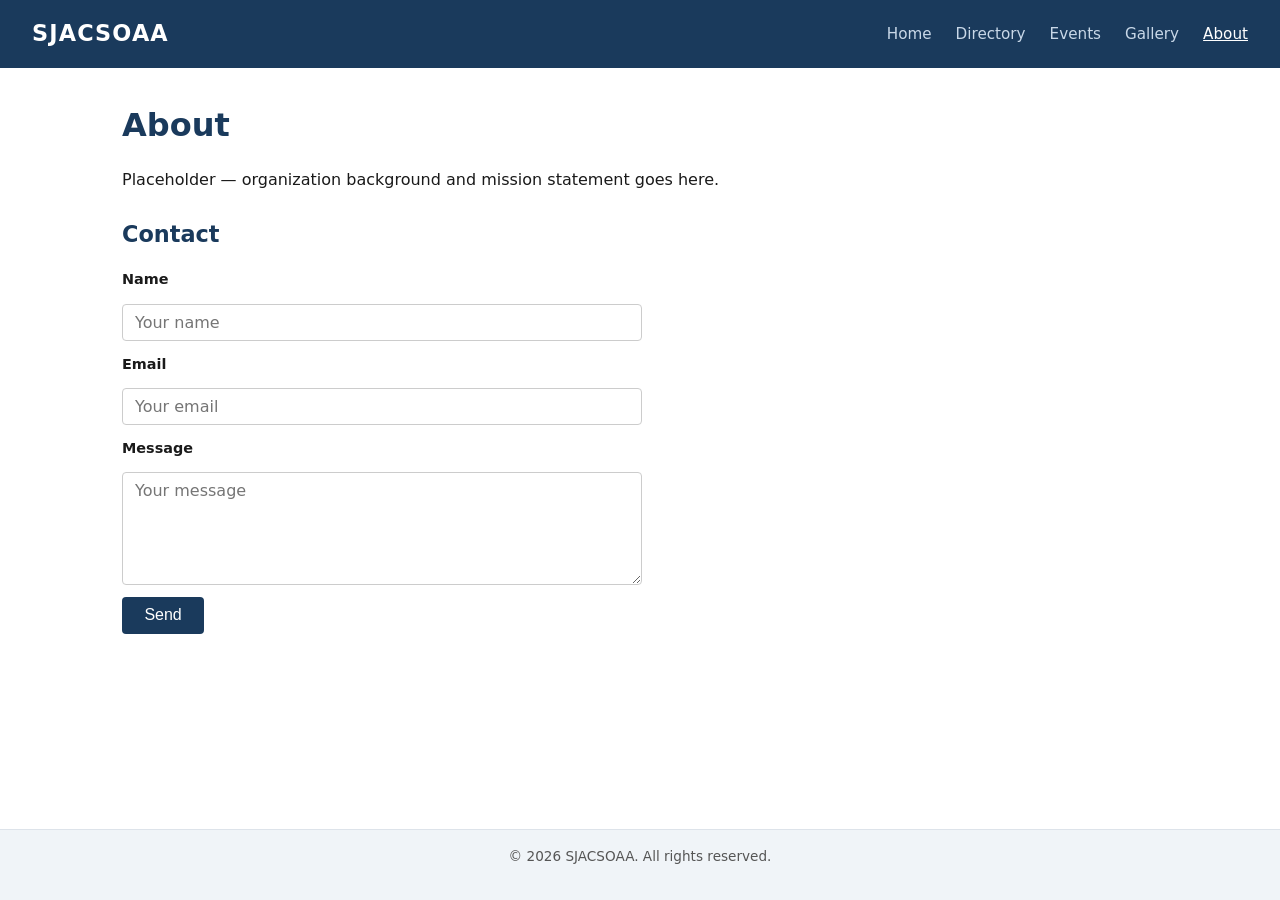
==== about.html @ cf019fde "Initial scaffold" ====
<!DOCTYPE html>
<html lang="en">
<head>
  <meta charset="UTF-8" />
  <meta name="viewport" content="width=device-width, initial-scale=1.0" />
  <title>SJACSOAA — About &amp; Contact</title>
  <link rel="stylesheet" href="css/style.css" />
</head>
<body>
  <header>
    <div class="site-title">SJACSOAA</div>
    <nav>
      <ul>
        <li><a href="index.html">Home</a></li>
        <li><a href="directory.html">Directory</a></li>
        <li><a href="events.html">Events</a></li>
        <li><a href="gallery.html">Gallery</a></li>
        <li><a href="about.html" class="active">About</a></li>
      </ul>
    </nav>
  </header>

  <main>
    <section id="about">
      <h1>About</h1>
      <p>Placeholder — organization background and mission statement goes here.</p>
    </section>

    <section id="contact">
      <h2>Contact</h2>
      <form id="contact-form">
        <label for="name">Name</label>
        <input type="text" id="name" name="name" placeholder="Your name" required />

        <label for="email">Email</label>
        <input type="email" id="email" name="email" placeholder="Your email" required />

        <label for="message">Message</label>
        <textarea id="message" name="message" rows="5" placeholder="Your message" required></textarea>

        <button type="submit">Send</button>
      </form>
    </section>
  </main>

  <footer>
    <p>&copy; 2026 SJACSOAA. All rights reserved.</p>
  </footer>

  <script src="js/main.js"></script>
</body>
</html>
---- css/style.css ----
/* Reset */
*, *::before, *::after {
  box-sizing: border-box;
  margin: 0;
  padding: 0;
}

/* Base */
body {
  font-family: system-ui, -apple-system, sans-serif;
  font-size: 1rem;
  line-height: 1.6;
  color: #1a1a1a;
  background: #ffffff;
  display: flex;
  flex-direction: column;
  min-height: 100vh;
}

/* Header & Nav */
header {
  background: #1a3a5c;
  color: #ffffff;
  padding: 1rem 2rem;
  display: flex;
  align-items: center;
  justify-content: space-between;
  flex-wrap: wrap;
  gap: 0.75rem;
}

.site-title {
  font-size: 1.4rem;
  font-weight: 700;
  letter-spacing: 0.05em;
}

nav ul {
  list-style: none;
  display: flex;
  gap: 1.5rem;
  flex-wrap: wrap;
}

nav a {
  color: #c9d8e8;
  text-decoration: none;
  font-size: 0.95rem;
  transition: color 0.2s;
}

nav a:hover,
nav a.active {
  color: #ffffff;
  text-decoration: underline;
}

/* Main content */
main {
  flex: 1;
  padding: 2rem;
  max-width: 1100px;
  width: 100%;
  margin: 0 auto;
}

h1 {
  font-size: 2rem;
  margin-bottom: 1rem;
  color: #1a3a5c;
}

h2 {
  font-size: 1.4rem;
  margin: 1.5rem 0 0.75rem;
  color: #1a3a5c;
}

p {
  margin-bottom: 1rem;
}

/* Hero */
.hero {
  padding: 3rem 0 2rem;
}

.hero h1 {
  font-size: 2.5rem;
}

/* Search bar */
.search-bar {
  margin-bottom: 1.5rem;
}

.search-bar input {
  width: 100%;
  max-width: 400px;
  padding: 0.5rem 0.75rem;
  font-size: 1rem;
  border: 1px solid #ccc;
  border-radius: 4px;
}

/* Gallery grid */
#gallery-grid {
  display: grid;
  grid-template-columns: repeat(auto-fill, minmax(200px, 1fr));
  gap: 1rem;
}

/* Contact form */
#contact-form {
  display: flex;
  flex-direction: column;
  gap: 0.75rem;
  max-width: 520px;
  margin-top: 1rem;
}

#contact-form label {
  font-weight: 600;
  font-size: 0.9rem;
}

#contact-form input,
#contact-form textarea {
  padding: 0.5rem 0.75rem;
  font-size: 1rem;
  border: 1px solid #ccc;
  border-radius: 4px;
  font-family: inherit;
}

#contact-form button {
  align-self: flex-start;
  padding: 0.6rem 1.4rem;
  background: #1a3a5c;
  color: #fff;
  border: none;
  border-radius: 4px;
  font-size: 1rem;
  cursor: pointer;
  transition: background 0.2s;
}

#contact-form button:hover {
  background: #245080;
}

/* Footer */
footer {
  background: #f0f4f8;
  text-align: center;
  padding: 1rem 2rem;
  font-size: 0.85rem;
  color: #555;
  border-top: 1px solid #dde3ea;
}
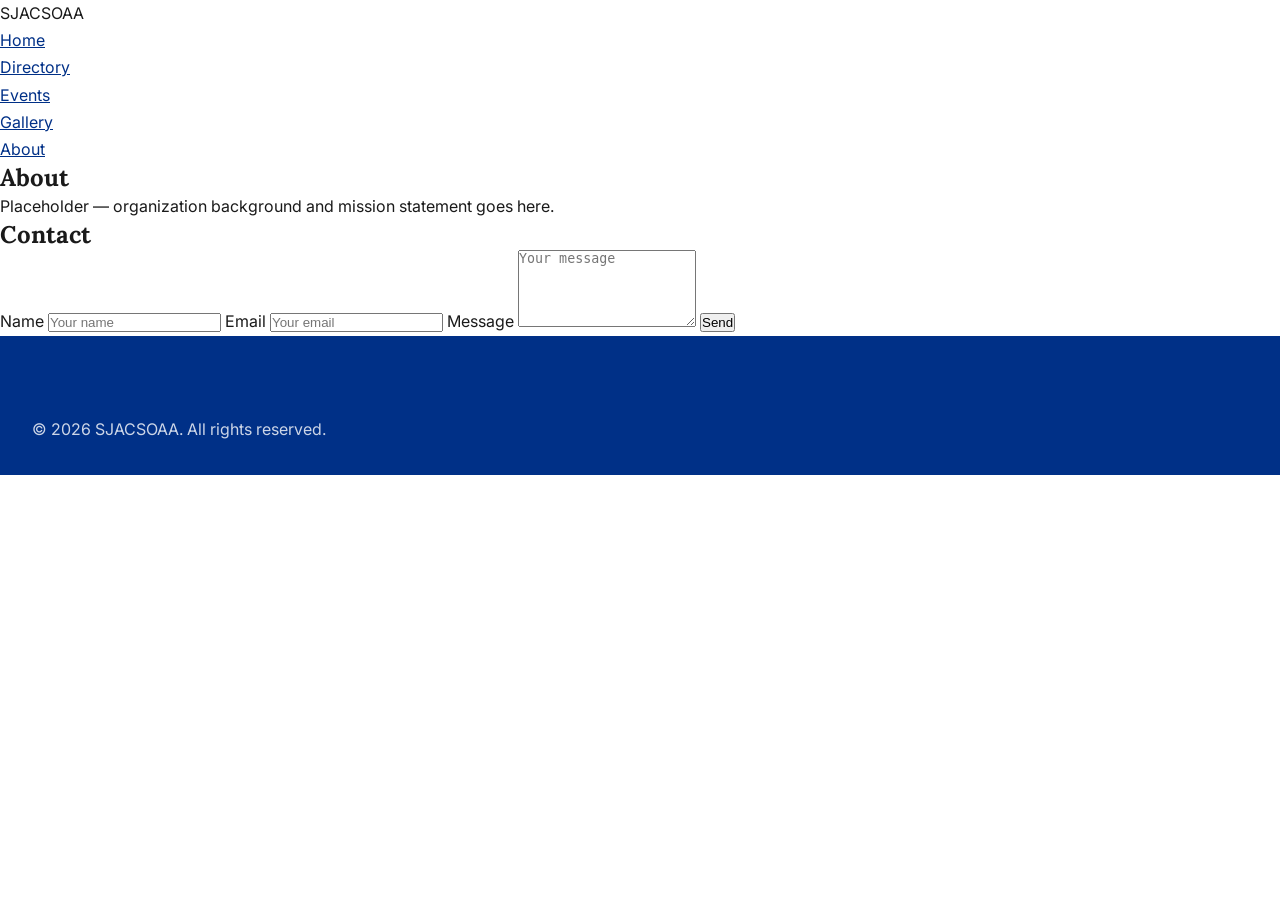
==== commit f4c590b6: "Standardise canonical URLs to clean extensionless form for SEO - Add <link rel="canonical"> to index" ====
--- a/about.html
+++ b/about.html
@@ -11,10 +11,10 @@
     <div class="site-title">SJACSOAA</div>
     <nav>
       <ul>
-        <li><a href="index.html">Home</a></li>
-        <li><a href="directory.html">Directory</a></li>
+        <li><a href="/">Home</a></li>
+        <li><a href="/directory">Directory</a></li>
         <li><a href="events.html">Events</a></li>
-        <li><a href="gallery.html">Gallery</a></li>
+        <li><a href="/gallery">Gallery</a></li>
         <li><a href="about.html" class="active">About</a></li>
       </ul>
     </nav>
--- a/css/style.css
+++ b/css/style.css
@@ -1,160 +1,967 @@
-/* Reset */
+/* ===========================
+   Google Fonts
+   =========================== */
+@import url('https://fonts.googleapis.com/css2?family=Lora:wght@400;600;700&family=Inter:wght@400;500;600;700&display=swap');
+
+/* ===========================
+   Custom Properties
+   =========================== */
+:root {
+  --color-navy:       #003087;
+  --color-navy-dark:  #002060;
+  --color-gold:       #C9A84C;
+  --color-gold-dark:  #a8872d;
+  --color-white:      #ffffff;
+  --color-off-white:  #F7F7F7;
+  --color-text:       #1a1a1a;
+  --color-text-muted: #555555;
+  --color-muted:      #888888;
+  --color-border:     #dde3ea;
+
+  --font-heading: 'Lora', Georgia, serif;
+  --font-body:    'Inter', system-ui, -apple-system, sans-serif;
+
+  --fs-xs:   0.8rem;
+  --fs-sm:   0.9rem;
+  --fs-base: 1rem;
+  --fs-lg:   1.125rem;
+  --fs-xl:   1.35rem;
+  --fs-2xl:  1.75rem;
+  --fs-3xl:  2.25rem;
+  --fs-4xl:  3rem;
+
+  --space-xs:  0.5rem;
+  --space-sm:  1rem;
+  --space-md:  1.5rem;
+  --space-lg:  2rem;
+  --space-xl:  3rem;
+  --space-2xl: 5rem;
+
+  --section-pad: 5rem;
+  --radius:      8px;
+  --radius-sm:   4px;
+  --shadow-card: 0 2px 12px rgba(0, 0, 0, 0.08);
+  --nav-height:  68px;
+  --max-width:   1140px;
+}
+
+/* ===========================
+   Reset
+   =========================== */
 *, *::before, *::after {
   box-sizing: border-box;
   margin: 0;
   padding: 0;
 }
 
-/* Base */
+html {
+  scroll-behavior: smooth;
+  scroll-padding-top: var(--nav-height);
+}
+
 body {
-  font-family: system-ui, -apple-system, sans-serif;
-  font-size: 1rem;
-  line-height: 1.6;
-  color: #1a1a1a;
-  background: #ffffff;
+  font-family: var(--font-body);
+  font-size: var(--fs-base);
+  line-height: 1.7;
+  color: var(--color-text);
+  background: var(--color-white);
   display: flex;
   flex-direction: column;
   min-height: 100vh;
 }
 
-/* Header & Nav */
-header {
-  background: #1a3a5c;
-  color: #ffffff;
-  padding: 1rem 2rem;
+img {
+  max-width: 100%;
+  height: auto;
+  display: block;
+}
+
+a {
+  color: var(--color-navy);
+  text-decoration: underline;
+}
+
+a:hover {
+  color: var(--color-gold-dark);
+}
+
+ul {
+  list-style: none;
+}
+
+h1, h2, h3, h4 {
+  font-family: var(--font-heading);
+  line-height: 1.25;
+}
+
+/* ===========================
+   Navigation
+   =========================== */
+#navbar {
+  position: sticky;
+  top: 0;
+  z-index: 1000;
+  background: var(--color-navy);
+  color: var(--color-white);
+  height: var(--nav-height);
+  display: flex;
+  align-items: center;
+  padding: 0 var(--space-lg);
+  box-shadow: 0 2px 8px rgba(0,0,0,0.25);
+}
+
+.nav-inner {
+  width: 100%;
+  max-width: var(--max-width);
+  margin: 0 auto;
+  display: flex;
+  align-items: center;
+  justify-content: space-between;
+}
+
+.nav-brand {
+  display: flex;
+  align-items: center;
+  gap: 0.6rem;
+  text-decoration: none;
+  color: var(--color-white);
+}
+
+.nav-brand img {
+  height: 40px;
+  width: auto;
+}
+
+.nav-brand-name {
+  font-family: var(--font-heading);
+  font-size: var(--fs-lg);
+  font-weight: 700;
+  letter-spacing: 0.03em;
+  color: var(--color-white);
+}
+
+.nav-links {
+  display: flex;
+  align-items: center;
+  gap: var(--space-md);
+}
+
+.nav-links a {
+  color: rgba(255,255,255,0.85);
+  text-decoration: none;
+  font-size: var(--fs-sm);
+  font-weight: 500;
+  padding: 0.25rem 0.1rem;
+  border-bottom: 2px solid transparent;
+  transition: color 0.2s, border-color 0.2s;
+}
+
+.nav-links a:hover,
+.nav-links a.active {
+  color: var(--color-gold);
+  border-bottom-color: var(--color-gold);
+}
+
+/* Hamburger */
+.nav-toggle {
+  display: none;
+  flex-direction: column;
+  justify-content: center;
+  align-items: center;
+  gap: 5px;
+  width: 40px;
+  height: 40px;
+  background: none;
+  border: none;
+  cursor: pointer;
+  padding: 4px;
+}
+
+.nav-toggle span {
+  display: block;
+  width: 24px;
+  height: 2px;
+  background: var(--color-white);
+  border-radius: 2px;
+  transition: transform 0.25s, opacity 0.25s;
+}
+
+/* Mobile nav open */
+.nav-open .nav-toggle span:nth-child(1) {
+  transform: translateY(7px) rotate(45deg);
+}
+.nav-open .nav-toggle span:nth-child(2) {
+  opacity: 0;
+}
+.nav-open .nav-toggle span:nth-child(3) {
+  transform: translateY(-7px) rotate(-45deg);
+}
+
+/* ===========================
+   Hero
+   =========================== */
+#hero {
+  position: relative;
+  min-height: 100vh;
+  display: flex;
+  align-items: center;
+  justify-content: center;
+  text-align: center;
+  background-image: url('../images/hero.jpg');
+  background-size: cover;
+  background-position: center;
+  background-repeat: no-repeat;
+  color: var(--color-white);
+}
+
+.hero-overlay {
+  position: absolute;
+  inset: 0;
+  background: rgba(0, 30, 70, 0.65);
+}
+
+.hero-content {
+  position: relative;
+  z-index: 1;
+  padding: var(--space-lg);
+  max-width: 820px;
+}
+
+.hero-chinese {
+  font-family: var(--font-heading);
+  font-size: var(--fs-xl);
+  color: var(--color-gold);
+  margin-bottom: var(--space-sm);
+  display: block;
+  letter-spacing: 0.05em;
+}
+
+.hero-content h1 {
+  font-size: var(--fs-3xl);
+  font-weight: 700;
+  color: var(--color-white);
+  margin-bottom: var(--space-sm);
+  text-shadow: 0 2px 8px rgba(0,0,0,0.4);
+}
+
+.hero-tagline {
+  font-size: var(--fs-lg);
+  color: rgba(255,255,255,0.9);
+  margin-bottom: var(--space-xl);
+}
+
+/* ===========================
+   Buttons
+   =========================== */
+.btn {
+  display: inline-block;
+  background: var(--color-gold);
+  color: var(--color-navy);
+  font-family: var(--font-body);
+  font-size: var(--fs-base);
+  font-weight: 700;
+  padding: 0.75rem 1.75rem;
+  border-radius: var(--radius-sm);
+  text-decoration: none;
+  border: none;
+  cursor: pointer;
+  transition: background 0.2s, transform 0.1s;
+  line-height: 1.4;
+}
+
+.btn:hover {
+  background: var(--color-gold-dark);
+  color: var(--color-navy);
+  transform: translateY(-1px);
+}
+
+.btn:active {
+  transform: translateY(0);
+}
+
+.btn-outline {
+  background: transparent;
+  border: 2px solid var(--color-gold);
+  color: var(--color-gold);
+}
+
+.btn-outline:hover {
+  background: var(--color-gold);
+  color: var(--color-navy);
+}
+
+/* ===========================
+   Sections — shared
+   =========================== */
+.section {
+  padding: var(--section-pad) var(--space-lg);
+}
+
+.section-white {
+  background: var(--color-white);
+}
+
+.section-grey {
+  background: var(--color-off-white);
+}
+
+.section-navy {
+  background: var(--color-navy);
+  color: var(--color-white);
+}
+
+.section-inner {
+  max-width: var(--max-width);
+  margin: 0 auto;
+}
+
+.section-heading {
+  font-size: var(--fs-2xl);
+  color: var(--color-navy);
+  margin-bottom: 0.5rem;
+}
+
+.section-navy .section-heading {
+  color: var(--color-white);
+}
+
+.section-lead {
+  font-size: var(--fs-lg);
+  color: var(--color-text-muted);
+  margin-bottom: var(--space-xl);
+  max-width: 680px;
+}
+
+.section-navy .section-lead {
+  color: rgba(255,255,255,0.8);
+}
+
+.section-divider {
+  width: 56px;
+  height: 3px;
+  background: var(--color-gold);
+  margin: 0.75rem 0 var(--space-xl);
+  border: none;
+}
+
+/* ===========================
+   Cards (events & gallery)
+   =========================== */
+.card-grid {
+  display: grid;
+  grid-template-columns: 1fr;
+  gap: var(--space-lg);
+}
+
+.card {
+  background: var(--color-white);
+  border-radius: var(--radius);
+  box-shadow: var(--shadow-card);
+  border-top: 4px solid var(--color-gold);
+  overflow: hidden;
+  display: flex;
+  flex-direction: column;
+}
+
+.card-img-wrap {
+  position: relative;
+  width: 100%;
+  padding-top: 56.25%; /* 16:9 */
+  background: #c8cdd3;
+  overflow: hidden;
+}
+
+.card-img-wrap img {
+  position: absolute;
+  inset: 0;
+  width: 100%;
+  height: 100%;
+  object-fit: cover;
+}
+
+/* Photo-coming-soon overlay */
+.card-img-wrap .photo-placeholder {
+  position: absolute;
+  inset: 0;
+  display: flex;
+  align-items: center;
+  justify-content: center;
+  background: #c8cdd3;
+  color: #666;
+  font-size: var(--fs-sm);
+  font-style: italic;
+  text-align: center;
+  padding: var(--space-sm);
+}
+
+.card-img-wrap img.broken {
+  display: none;
+}
+
+.card-body {
+  padding: var(--space-md);
+  flex: 1;
+  display: flex;
+  flex-direction: column;
+}
+
+.card-title {
+  font-family: var(--font-heading);
+  font-size: var(--fs-xl);
+  color: var(--color-navy);
+  margin-bottom: 0.25rem;
+}
+
+.card-subtitle {
+  font-size: var(--fs-sm);
+  color: var(--color-gold-dark);
+  font-weight: 600;
+  margin-bottom: 0.5rem;
+}
+
+.card-date {
+  font-size: var(--fs-sm);
+  color: var(--color-text-muted);
+  margin-bottom: 0.75rem;
+}
+
+.card-desc {
+  font-size: var(--fs-base);
+  color: var(--color-text);
+  flex: 1;
+}
+
+.events-cta {
+  margin-top: var(--space-xl);
+  text-align: center;
+}
+
+/* ===========================
+   About section
+   =========================== */
+.about-text {
+  max-width: 780px;
+  font-size: var(--fs-lg);
+  line-height: 1.8;
+  color: var(--color-text);
+}
+
+/* ===========================
+   Find a classmate
+   =========================== */
+.find-classmate-text {
+  max-width: 640px;
+  font-size: var(--fs-lg);
+  margin-bottom: var(--space-lg);
+  color: var(--color-text);
+}
+
+/* ===========================
+   Useful Links
+   =========================== */
+.links-grid {
+  display: grid;
+  grid-template-columns: 1fr;
+  gap: var(--space-lg);
+}
+
+.links-card {
+  background: var(--color-white);
+  border-radius: var(--radius);
+  box-shadow: var(--shadow-card);
+  border-top: 4px solid var(--color-gold);
+  padding: var(--space-md);
+}
+
+.links-card h3 {
+  font-family: var(--font-heading);
+  font-size: var(--fs-lg);
+  font-weight: 700;
+  color: var(--color-navy);
+  margin-bottom: var(--space-sm);
+}
+
+.links-card ul {
+  list-style: none;
+  display: flex;
+  flex-direction: column;
+  gap: 0.5rem;
+}
+
+.links-card ul li a {
+  color: var(--color-navy);
+  font-size: var(--fs-base);
+  text-decoration: none;
+  border-bottom: 1px solid transparent;
+  transition: border-color 0.2s, color 0.2s;
+}
+
+.links-card ul li a:hover {
+  color: var(--color-gold-dark);
+  border-bottom-color: var(--color-gold);
+}
+
+.links-placeholder {
+  color: var(--color-muted);
+  font-style: italic;
+  font-size: var(--fs-base);
+}
+
+/* ===========================
+   Contact / Get Involved
+   =========================== */
+.contact-blocks {
+  display: grid;
+  grid-template-columns: 1fr;
+  gap: var(--space-lg);
+  margin-bottom: var(--space-xl);
+}
+
+.contact-block {
+  background: rgba(255,255,255,0.08);
+  border-radius: var(--radius);
+  padding: var(--space-md);
+  border: 1px solid rgba(255,255,255,0.15);
+}
+
+.contact-block-icon {
+  font-size: 1.8rem;
+  margin-bottom: 0.5rem;
+  display: block;
+}
+
+.contact-block h3 {
+  font-family: var(--font-heading);
+  font-size: var(--fs-lg);
+  color: var(--color-gold);
+  margin-bottom: 0.4rem;
+}
+
+.contact-block p {
+  color: rgba(255,255,255,0.85);
+  font-size: var(--fs-base);
+}
+
+.contact-email {
+  font-size: var(--fs-lg);
+  color: var(--color-white);
+}
+
+.contact-email a {
+  color: var(--color-gold);
+  text-decoration: none;
+  border-bottom: 1px solid var(--color-gold);
+  transition: color 0.2s;
+}
+
+.contact-email a:hover {
+  color: var(--color-gold-dark);
+}
+
+/* ===========================
+   Footer
+   =========================== */
+footer {
+  background: var(--color-navy);
+  color: rgba(255,255,255,0.8);
+  padding: var(--space-2xl) var(--space-lg) var(--space-lg);
+}
+
+.footer-inner {
+  max-width: var(--max-width);
+  margin: 0 auto;
+  display: grid;
+  grid-template-columns: 1fr;
+  gap: var(--space-xl);
+}
+
+.footer-brand {
+  display: flex;
+  flex-direction: column;
+  gap: 0.5rem;
+}
+
+.footer-brand img {
+  height: 60px;
+  width: auto;
+  object-fit: contain;
+}
+
+.footer-brand-name-en {
+  font-family: var(--font-heading);
+  font-size: var(--fs-base);
+  color: var(--color-white);
+  font-weight: 700;
+}
+
+.footer-brand-name-zh {
+  font-size: var(--fs-sm);
+  color: rgba(255,255,255,0.65);
+}
+
+.footer-nav h4,
+.footer-contact h4 {
+  font-family: var(--font-heading);
+  font-size: var(--fs-base);
+  color: var(--color-gold);
+  margin-bottom: 0.75rem;
+  font-weight: 600;
+}
+
+.footer-nav ul {
+  display: flex;
+  flex-direction: column;
+  gap: 0.4rem;
+}
+
+.footer-nav ul li a {
+  color: rgba(255,255,255,0.75);
+  text-decoration: none;
+  font-size: var(--fs-sm);
+  transition: color 0.2s;
+}
+
+.footer-nav ul li a:hover {
+  color: var(--color-gold);
+}
+
+.footer-contact p {
+  font-size: var(--fs-sm);
+  color: rgba(255,255,255,0.75);
+  margin-bottom: 0.4rem;
+}
+
+.footer-contact a {
+  color: var(--color-gold);
+  text-decoration: none;
+}
+
+.footer-contact a:hover {
+  color: var(--color-gold-dark);
+}
+
+.footer-bottom {
+  max-width: var(--max-width);
+  margin: var(--space-xl) auto 0;
+  padding-top: var(--space-sm);
+  border-top: 1px solid rgba(255,255,255,0.15);
+  font-size: var(--fs-xs);
+  color: rgba(255,255,255,0.5);
+  text-align: center;
+}
+
+/* ===========================
+   Inner page hero (non-home)
+   =========================== */
+.page-hero {
+  background: var(--color-navy);
+  color: var(--color-white);
+  padding: var(--space-2xl) var(--space-lg) var(--space-xl);
+  text-align: center;
+}
+
+.page-hero h1 {
+  font-size: var(--fs-3xl);
+  color: var(--color-white);
+  margin-bottom: 0.5rem;
+}
+
+.page-hero p {
+  font-size: var(--fs-lg);
+  color: rgba(255,255,255,0.8);
+  max-width: 640px;
+  margin: 0 auto;
+}
+
+/* ===========================
+   Gallery page
+   =========================== */
+.gallery-grid {
+  display: grid;
+  grid-template-columns: 1fr;
+  gap: var(--space-lg);
+}
+
+.gallery-card {
+  background: var(--color-white);
+  border-radius: var(--radius);
+  box-shadow: var(--shadow-card);
+  border-top: 4px solid var(--color-gold);
+  overflow: hidden;
+}
+
+.gallery-card .card-img-wrap {
+  padding-top: 62%;
+  cursor: pointer;
+}
+
+.gallery-card-body {
+  padding: var(--space-md);
+}
+
+.gallery-card-body h3 {
+  font-family: var(--font-heading);
+  font-size: var(--fs-xl);
+  color: var(--color-navy);
+  margin-bottom: 0.25rem;
+}
+
+.gallery-card-body .card-date {
+  font-size: var(--fs-sm);
+  color: var(--color-text-muted);
+}
+
+/* ===========================
+   Lightbox
+   =========================== */
+.lightbox {
+  position: fixed;
+  inset: 0;
+  z-index: 2000;
+  background: rgba(0, 0, 0, 0.88);
+  display: flex;
+  align-items: center;
+  justify-content: center;
+  padding: 1rem;
+  opacity: 0;
+  visibility: hidden;
+  transition: opacity 0.2s, visibility 0.2s;
+}
+
+.lightbox.is-open {
+  opacity: 1;
+  visibility: visible;
+}
+
+.lightbox-img {
+  max-width: 95vw;
+  max-height: 95vh;
+  width: auto;
+  height: auto;
+  object-fit: contain;
+  border-radius: var(--radius-sm);
+  box-shadow: 0 8px 40px rgba(0, 0, 0, 0.6);
+  display: block;
+}
+
+.lightbox-close {
+  position: fixed;
+  top: 1rem;
+  right: 1rem;
+  background: rgba(0, 0, 0, 0.55);
+  border: 2px solid rgba(255, 255, 255, 0.55);
+  color: var(--color-white);
+  font-size: 1.4rem;
+  line-height: 1;
+  width: 2.75rem;
+  height: 2.75rem;
+  border-radius: 50%;
+  cursor: pointer;
+  display: flex;
+  align-items: center;
+  justify-content: center;
+  z-index: 2001;
+  transition: background 0.15s, border-color 0.15s;
+  font-family: var(--font-body);
+}
+
+.lightbox-close:hover {
+  background: rgba(255, 255, 255, 0.15);
+  border-color: rgba(255, 255, 255, 0.9);
+}
+
+.lightbox-close:focus-visible {
+  outline: 2px solid var(--color-gold);
+  outline-offset: 3px;
+}
+
+/* ===========================
+   Directory page
+   =========================== */
+.year-filters {
+  display: flex;
+  flex-wrap: wrap;
+  gap: 0.5rem;
+  margin-bottom: var(--space-xl);
+}
+
+.year-btn {
+  padding: 0.4rem 1rem;
+  background: var(--color-white);
+  border: 2px solid var(--color-navy);
+  color: var(--color-navy);
+  font-size: var(--fs-sm);
+  font-weight: 600;
+  border-radius: var(--radius-sm);
+  cursor: pointer;
+  transition: background 0.2s, color 0.2s;
+}
+
+.year-btn:hover,
+.year-btn.active {
+  background: var(--color-navy);
+  color: var(--color-white);
+}
+
+.year-group {
+  margin-bottom: var(--space-xl);
+  scroll-margin-top: calc(var(--nav-height) + 1.5rem);
+}
+
+.year-group-heading {
+  font-family: var(--font-heading);
+  font-size: var(--fs-2xl);
+  color: var(--color-navy);
+  padding-bottom: 0.5rem;
+  border-bottom: 2px solid var(--color-gold);
+  margin-bottom: var(--space-md);
+}
+
+.year-group.highlighted .year-group-heading {
+  color: var(--color-gold-dark);
+}
+
+.directory-cards {
+  display: grid;
+  grid-template-columns: 1fr;
+  gap: var(--space-sm);
+}
+
+.directory-card {
+  background: var(--color-white);
+  border-radius: var(--radius);
+  box-shadow: var(--shadow-card);
+  padding: var(--space-md);
   display: flex;
   align-items: center;
   justify-content: space-between;
   flex-wrap: wrap;
-  gap: 0.75rem;
-}
-
-.site-title {
-  font-size: 1.4rem;
-  font-weight: 700;
-  letter-spacing: 0.05em;
-}
-
-nav ul {
-  list-style: none;
-  display: flex;
-  gap: 1.5rem;
-  flex-wrap: wrap;
-}
-
-nav a {
-  color: #c9d8e8;
+  gap: var(--space-sm);
+  border-left: 4px solid var(--color-gold);
+}
+
+.directory-card-info h3 {
+  font-family: var(--font-heading);
+  font-size: var(--fs-lg);
+  color: var(--color-navy);
+}
+
+.directory-card-info .card-meta {
+  font-size: var(--fs-sm);
+  color: var(--color-text-muted);
+}
+
+.directory-card-action a {
+  color: var(--color-text-muted);
+  font-size: var(--fs-sm);
   text-decoration: none;
-  font-size: 0.95rem;
-  transition: color 0.2s;
-}
-
-nav a:hover,
-nav a.active {
-  color: #ffffff;
-  text-decoration: underline;
-}
-
-/* Main content */
-main {
-  flex: 1;
-  padding: 2rem;
-  max-width: 1100px;
-  width: 100%;
-  margin: 0 auto;
-}
-
-h1 {
-  font-size: 2rem;
-  margin-bottom: 1rem;
-  color: #1a3a5c;
-}
-
-h2 {
-  font-size: 1.4rem;
-  margin: 1.5rem 0 0.75rem;
-  color: #1a3a5c;
-}
-
-p {
-  margin-bottom: 1rem;
-}
-
-/* Hero */
-.hero {
-  padding: 3rem 0 2rem;
-}
-
-.hero h1 {
-  font-size: 2.5rem;
-}
-
-/* Search bar */
-.search-bar {
-  margin-bottom: 1.5rem;
-}
-
-.search-bar input {
-  width: 100%;
-  max-width: 400px;
-  padding: 0.5rem 0.75rem;
-  font-size: 1rem;
-  border: 1px solid #ccc;
-  border-radius: 4px;
-}
-
-/* Gallery grid */
-#gallery-grid {
-  display: grid;
-  grid-template-columns: repeat(auto-fill, minmax(200px, 1fr));
-  gap: 1rem;
-}
-
-/* Contact form */
-#contact-form {
-  display: flex;
-  flex-direction: column;
-  gap: 0.75rem;
-  max-width: 520px;
-  margin-top: 1rem;
-}
-
-#contact-form label {
-  font-weight: 600;
-  font-size: 0.9rem;
-}
-
-#contact-form input,
-#contact-form textarea {
-  padding: 0.5rem 0.75rem;
-  font-size: 1rem;
-  border: 1px solid #ccc;
-  border-radius: 4px;
-  font-family: inherit;
-}
-
-#contact-form button {
-  align-self: flex-start;
-  padding: 0.6rem 1.4rem;
-  background: #1a3a5c;
-  color: #fff;
-  border: none;
-  border-radius: 4px;
-  font-size: 1rem;
-  cursor: pointer;
-  transition: background 0.2s;
-}
-
-#contact-form button:hover {
-  background: #245080;
-}
-
-/* Footer */
-footer {
-  background: #f0f4f8;
-  text-align: center;
-  padding: 1rem 2rem;
-  font-size: 0.85rem;
-  color: #555;
-  border-top: 1px solid #dde3ea;
-}
+  word-break: break-all;
+}
+
+/* ===========================
+   Responsive — 768px
+   =========================== */
+@media (min-width: 768px) {
+  .card-grid {
+    grid-template-columns: repeat(2, 1fr);
+  }
+
+  .gallery-grid {
+    grid-template-columns: repeat(2, 1fr);
+  }
+
+  .links-grid {
+    grid-template-columns: repeat(2, 1fr);
+  }
+
+  .contact-blocks {
+    grid-template-columns: repeat(2, 1fr);
+  }
+
+  .footer-inner {
+    grid-template-columns: 2fr 1fr 1fr;
+  }
+
+  .directory-cards {
+    grid-template-columns: repeat(2, 1fr);
+  }
+
+  .hero-content h1 {
+    font-size: var(--fs-4xl);
+  }
+}
+
+/* ===========================
+   Responsive — 1024px
+   =========================== */
+@media (min-width: 1024px) {
+  .card-grid {
+    grid-template-columns: repeat(3, 1fr);
+  }
+
+  .gallery-grid {
+    grid-template-columns: repeat(3, 1fr);
+  }
+
+  .contact-blocks {
+    grid-template-columns: repeat(3, 1fr);
+  }
+
+  .directory-cards {
+    grid-template-columns: repeat(3, 1fr);
+  }
+}
+
+/* ===========================
+   Mobile nav
+   =========================== */
+@media (max-width: 767px) {
+  .nav-toggle {
+    display: flex;
+  }
+
+  .nav-links {
+    position: absolute;
+    top: var(--nav-height);
+    left: 0;
+    right: 0;
+    background: var(--color-navy-dark);
+    flex-direction: column;
+    align-items: flex-start;
+    gap: 0;
+    max-height: 0;
+    overflow: hidden;
+    transition: max-height 0.3s ease;
+  }
+
+  .nav-links a {
+    padding: 0.85rem var(--space-lg);
+    width: 100%;
+    border-bottom: 1px solid rgba(255,255,255,0.08);
+    font-size: var(--fs-base);
+  }
+
+  .nav-open .nav-links {
+    max-height: 400px;
+  }
+
+  #navbar {
+    position: sticky;
+    overflow: visible;
+  }
+}
+
+/* ===========================
+   Utilities
+   =========================== */
+.sr-only {
+  position: absolute;
+  width: 1px;
+  height: 1px;
+  padding: 0;
+  margin: -1px;
+  overflow: hidden;
+  clip: rect(0,0,0,0);
+  white-space: nowrap;
+  border: 0;
+}
